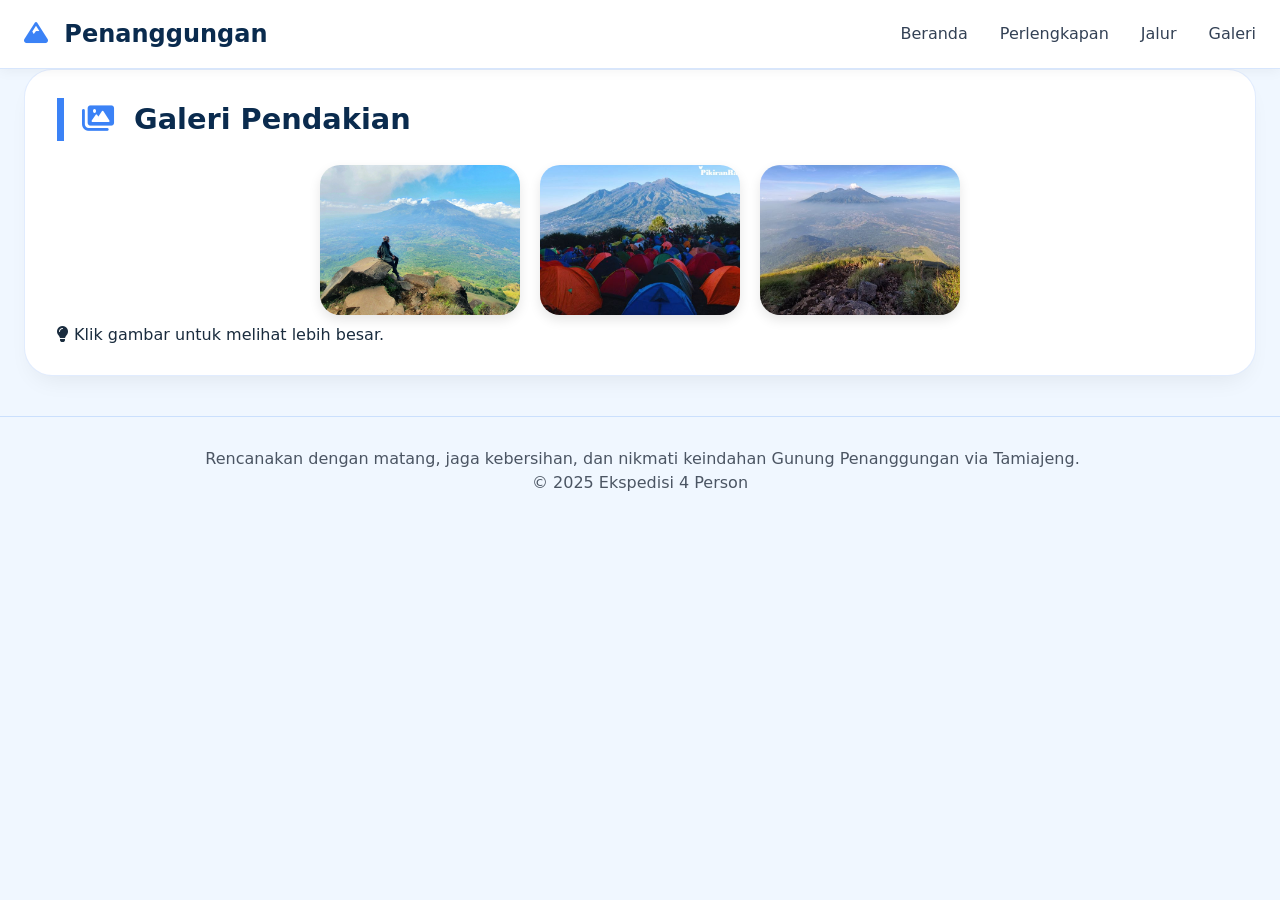
==== galeri.html @ feab1d6a "Add files via upload" ====
<!DOCTYPE html>
<html lang="id">
<head>
    <meta charset="UTF-8">
    <meta name="viewport" content="width=device-width, initial-scale=1.0">
    <title>Galeri - Gunung Penanggungan</title>
    <link rel="stylesheet" href="https://cdnjs.cloudflare.com/ajax/libs/font-awesome/6.0.0-beta3/css/all.min.css">
    <link rel="stylesheet" href="style.css">
</head>
<body>
    <nav class="navbar">
        <div class="container nav-container">
            <a href="index.html" class="logo"><i class="fas fa-mountain"></i> Penanggungan</a>
            <ul class="nav-links">
                <li><a href="index.html">Beranda</a></li>
                <li><a href="perlengkapan.html">Perlengkapan</a></li>
                <li><a href="jalur.html">Jalur</a></li>
                <li><a href="galeri.html" class="active">Galeri</a></li>
            </ul>
        </div>
    </nav>

    <main class="container">
        <section class="section">
            <h2 class="section-title"><i class="fas fa-images"></i> Galeri Pendakian</h2>
            <div class="gallery" id="galleryContainer">
                <img src="view1.jpg" alt="Pemandangan Gunung Penanggungan" class="gallery-item">
                <img src="view2.jpg" alt="Jalur Tamiajeng menembus kabut" class="gallery-item">
                <img src="view3.jpg" alt="Puncak Pawitra dan hamparan savana" class="gallery-item">
            </div>
            <p class="mt-2"><i class="fas fa-lightbulb"></i> Klik gambar untuk melihat lebih besar.</p>
        </section>
    </main>

    <footer>
        <div class="container">
            <p><i class="fas fa-mountain-sun"></i> Rencanakan dengan matang, jaga kebersihan, dan nikmati keindahan Gunung Penanggungan via Tamiajeng.</p>
            <p>© 2025 Ekspedisi 4 Person</p>
        </div>
    </footer>
    <div id="lightboxModal" class="lightbox-modal">
        <span class="close-lightbox">&times;</span>
        <img class="lightbox-img" id="lightboxImg" alt="preview besar">
    </div>
    <script src="script.js"></script>
</body>
</html>
---- style.css ----
/* style.css - Tema Biru Profesional namun Fun */
:root {
    --primary-dark: #0a2b4e;
    --primary: #1e4a76;
    --primary-light: #3b82f6;
    --accent: #38bdf8;
    --soft-blue: #e6f0fa;
    --white: #ffffff;
    --card-shadow: 0 12px 25px -10px rgba(0, 0, 0, 0.08);
    --hover-transition: all 0.25s ease;
}

* {
    margin: 0;
    padding: 0;
    box-sizing: border-box;
}

body {
    font-family: 'Inter', system-ui, -apple-system, 'Segoe UI', Roboto, sans-serif;
    background: #f0f7ff;
    color: #1a2c3e;
    line-height: 1.5;
}

.container {
    max-width: 1280px;
    margin: 0 auto;
    padding: 0 24px;
}

/* Navbar */
.navbar {
    background: var(--white);
    box-shadow: 0 2px 12px rgba(0,0,0,0.05);
    position: sticky;
    top: 0;
    z-index: 100;
    border-bottom: 1px solid rgba(59,130,246,0.2);
}
.nav-container {
    display: flex;
    justify-content: space-between;
    align-items: center;
    padding: 1rem 24px;
}
.logo {
    font-size: 1.5rem;
    font-weight: 700;
    color: var(--primary-dark);
    text-decoration: none;
}
.logo i {
    color: var(--primary-light);
    margin-right: 8px;
}
.nav-links {
    display: flex;
    list-style: none;
    gap: 2rem;
}
.nav-links a {
    text-decoration: none;
    font-weight: 500;
    color: #334155;
    transition: var(--hover-transition);
}
.nav-links a:hover {
    color: var(--primary-light);
}
@media (max-width: 680px) {
    .nav-container { flex-direction: column; gap: 1rem; }
    .nav-links { gap: 1rem; flex-wrap: wrap; justify-content: center; }
}

/* Hero */
.hero {
    background: linear-gradient(135deg, #0a2b4e 0%, #1e4a76 55%, #2c6e9e 100%);
    color: white;
    padding: 48px 0 60px;
    border-radius: 0 0 2rem 2rem;
    margin-bottom: 2rem;
}
.hero h1 {
    font-size: 2.7rem;
    font-weight: 700;
}
.hero h1 span {
    font-size: 1.3rem;
    font-weight: 400;
    opacity: 0.9;
}
.hero p {
    font-size: 1.2rem;
    margin-top: 12px;
    max-width: 700px;
}
.badge {
    background: rgba(255,255,255,0.2);
    backdrop-filter: blur(4px);
    display: inline-block;
    padding: 6px 16px;
    border-radius: 40px;
    font-size: 0.85rem;
    font-weight: 500;
    margin-top: 16px;
}

/* Section */
.section {
    background: var(--white);
    border-radius: 28px;
    padding: 28px 32px;
    margin-bottom: 40px;
    box-shadow: var(--card-shadow);
    transition: var(--hover-transition);
    border: 1px solid rgba(59,130,246,0.15);
}
.section-title {
    font-size: 1.8rem;
    font-weight: 700;
    border-left: 7px solid var(--primary-light);
    padding-left: 18px;
    margin-bottom: 24px;
    color: var(--primary-dark);
}
.section-title i {
    color: var(--primary-light);
    margin-right: 10px;
}
.info-grid {
    display: flex;
    flex-wrap: wrap;
    gap: 20px;
    margin-bottom: 20px;
}
.info-grid div {
    flex: 1 1 200px;
}
.mt-3 { margin-top: 1rem; }
.mt-2 { margin-top: 0.5rem; }

/* Important Box */
.important-box {
    background: #fef9e3;
    border-left: 8px solid #f59e0b;
    padding: 20px;
    border-radius: 24px;
}
.important-box ul {
    list-style: none;
    padding-left: 0;
}
.important-box li {
    margin-bottom: 12px;
}
.important-box li i {
    width: 28px;
    color: #f59e0b;
}

/* Gear Grid (Perlengkapan) */
.gear-grid {
    display: grid;
    grid-template-columns: repeat(auto-fit, minmax(280px, 1fr));
    gap: 28px;
}
.person-card {
    background: var(--soft-blue);
    border-radius: 28px;
    padding: 18px 20px 22px;
    transition: transform 0.2s;
    border: 1px solid rgba(59,130,246,0.3);
}
.person-card:hover {
    transform: translateY(-6px);
}
.person-card h3 {
    font-size: 1.5rem;
    font-weight: 700;
    color: var(--primary-dark);
    border-bottom: 3px solid var(--primary-light);
    display: inline-block;
    margin-bottom: 18px;
}
.person-card ul {
    list-style: none;
}
.person-card li {
    margin-bottom: 8px;
    display: flex;
    align-items: center;
    gap: 10px;
    background: white;
    padding: 6px 12px;
    border-radius: 40px;
    font-size: 0.9rem;
}
.person-card li i {
    width: 24px;
    color: var(--primary);
}
.meal-plan {
    display: flex;
    gap: 24px;
    flex-wrap: wrap;
    background: var(--soft-blue);
    padding: 16px;
    border-radius: 24px;
}

/* Table Jalur */
.route-table {
    overflow-x: auto;
    margin: 20px 0;
}
table {
    width: 100%;
    border-collapse: collapse;
    background: white;
    border-radius: 20px;
    overflow: hidden;
}
th {
    background: var(--primary-dark);
    color: white;
    padding: 12px;
    font-weight: 600;
}
td {
    padding: 12px;
    border-bottom: 1px solid #e2e8f0;
}
tr:last-child td {
    border-bottom: none;
}

/* Slider Interaktif */
.interactive-slider {
    background: linear-gradient(120deg, #eef4ff, #ffffff);
    border-radius: 32px;
    padding: 24px;
    margin: 20px 0;
    border: 1px solid #b9d0f0;
}
.slider-label {
    display: flex;
    justify-content: space-between;
    margin-bottom: 12px;
    font-weight: 600;
}
input[type="range"] {
    width: 100%;
    height: 6px;
    -webkit-appearance: none;
    background: #cbd5e1;
    border-radius: 10px;
}
input[type="range"]::-webkit-slider-thumb {
    -webkit-appearance: none;
    width: 20px;
    height: 20px;
    background: var(--primary-light);
    border-radius: 50%;
    cursor: pointer;
    border: 2px solid white;
}
.pos-info {
    background: white;
    border-radius: 28px;
    padding: 18px;
    margin-top: 20px;
    border-left: 5px solid var(--primary-light);
}

/* Tombol PDF */
.btn-pdf {
    display: inline-flex;
    align-items: center;
    gap: 12px;
    background: var(--primary-dark);
    color: white;
    padding: 12px 28px;
    border-radius: 40px;
    font-weight: 600;
    text-decoration: none;
    transition: 0.2s;
    margin-top: 12px;
}
.btn-pdf:hover {
    background: #0f3a5e;
    transform: translateY(-2px);
}

/* Galeri */
.gallery {
    display: flex;
    flex-wrap: wrap;
    gap: 20px;
    justify-content: center;
}
.gallery-item {
    width: 200px;
    height: 150px;
    object-fit: cover;
    border-radius: 20px;
    cursor: pointer;
    transition: transform 0.2s;
    box-shadow: 0 5px 12px rgba(0,0,0,0.1);
}
.gallery-item:hover {
    transform: scale(1.03);
}

/* Lightbox Modal */
.lightbox-modal {
    display: none;
    position: fixed;
    top: 0; left: 0;
    width: 100%; height: 100%;
    background: rgba(0,0,0,0.85);
    justify-content: center;
    align-items: center;
    z-index: 1000;
    backdrop-filter: blur(6px);
}
.lightbox-img {
    max-width: 90vw;
    max-height: 85vh;
    border-radius: 20px;
}
.close-lightbox {
    position: absolute;
    top: 25px;
    right: 35px;
    font-size: 40px;
    color: white;
    cursor: pointer;
    background: rgba(0,0,0,0.5);
    border-radius: 50%;
    width: 50px;
    height: 50px;
    display: flex;
    align-items: center;
    justify-content: center;
}

/* Footer */
footer {
    text-align: center;
    padding: 30px 0;
    color: #4b5563;
    border-top: 1px solid rgba(59,130,246,0.2);
    margin-top: 20px;
}
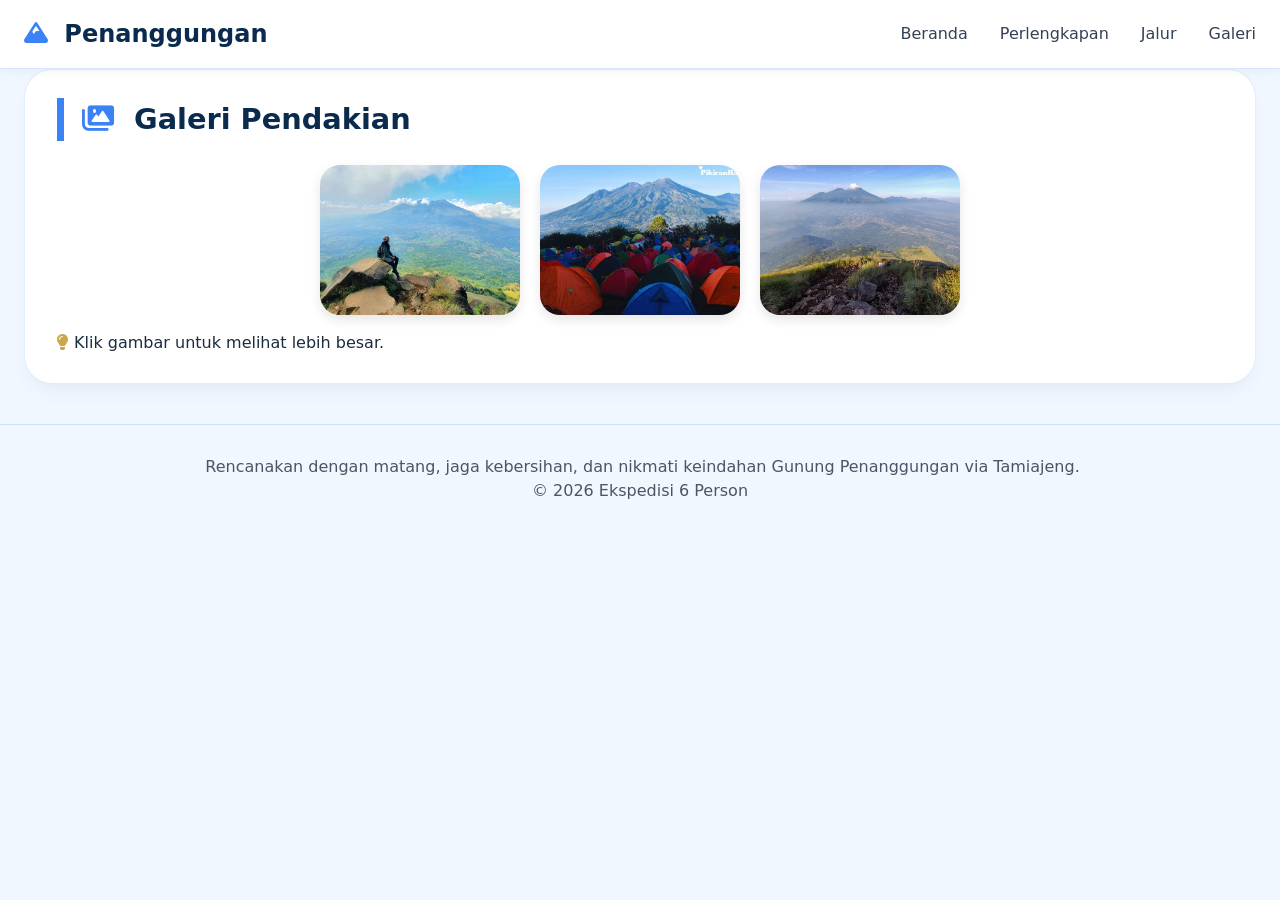
==== commit 1c2c7eb1: "Update galeri.html" ====
--- a/galeri.html
+++ b/galeri.html
@@ -3,7 +3,7 @@
 <head>
     <meta charset="UTF-8">
     <meta name="viewport" content="width=device-width, initial-scale=1.0">
-    <title>Galeri - Gunung Penanggungan</title>
+    <title>Galeri · Gunung Penanggungan</title>
     <link rel="stylesheet" href="https://cdnjs.cloudflare.com/ajax/libs/font-awesome/6.0.0-beta3/css/all.min.css">
     <link rel="stylesheet" href="style.css">
 </head>
@@ -28,20 +28,21 @@
                 <img src="view2.jpg" alt="Jalur Tamiajeng menembus kabut" class="gallery-item">
                 <img src="view3.jpg" alt="Puncak Pawitra dan hamparan savana" class="gallery-item">
             </div>
-            <p class="mt-2"><i class="fas fa-lightbulb"></i> Klik gambar untuk melihat lebih besar.</p>
+            <p class="mt-3"><i class="fas fa-lightbulb" style="color: #C9A84C;"></i> Klik gambar untuk melihat lebih besar.</p>
         </section>
     </main>
 
     <footer>
         <div class="container">
             <p><i class="fas fa-mountain-sun"></i> Rencanakan dengan matang, jaga kebersihan, dan nikmati keindahan Gunung Penanggungan via Tamiajeng.</p>
-            <p>© 2025 Ekspedisi 4 Person</p>
+            <p>© 2026 Ekspedisi 6 Person</p>
         </div>
     </footer>
+
     <div id="lightboxModal" class="lightbox-modal">
         <span class="close-lightbox">&times;</span>
         <img class="lightbox-img" id="lightboxImg" alt="preview besar">
     </div>
     <script src="script.js"></script>
 </body>
-</html>+</html>
--- a/style.css
+++ b/style.css
@@ -209,7 +209,55 @@
     border-radius: 24px;
 }
 
-/* Table Jalur */
+/* Tabel Sewa & Kalkulasi */
+.sewa-table, .cost-table {
+    width: 100%;
+    border-collapse: collapse;
+    background: white;
+    border-radius: 20px;
+    overflow: hidden;
+    margin-bottom: 20px;
+}
+.sewa-table th, .cost-table th {
+    background: var(--primary-dark);
+    color: white;
+    padding: 12px;
+    font-weight: 600;
+}
+.sewa-table td, .cost-table td {
+    padding: 12px;
+    border-bottom: 1px solid #e2e8f0;
+}
+.highlight {
+    background: #e6f0fa;
+    font-weight: bold;
+}
+.cost-summary {
+    background: #f0f9ff;
+    border-radius: 24px;
+    padding: 20px;
+    margin: 20px 0;
+}
+.cost-per-person {
+    display: flex;
+    flex-wrap: wrap;
+    gap: 16px;
+    justify-content: space-between;
+}
+.person-cost {
+    background: white;
+    border-radius: 20px;
+    padding: 12px 20px;
+    flex: 1;
+    text-align: center;
+    box-shadow: 0 2px 8px rgba(0,0,0,0.05);
+}
+.person-cost strong {
+    font-size: 1.4rem;
+    color: var(--primary);
+}
+
+/* Table Jalur (untuk halaman jalur.html) */
 .route-table {
     overflow-x: auto;
     margin: 20px 0;
@@ -352,4 +400,4 @@
     color: #4b5563;
     border-top: 1px solid rgba(59,130,246,0.2);
     margin-top: 20px;
-}+}
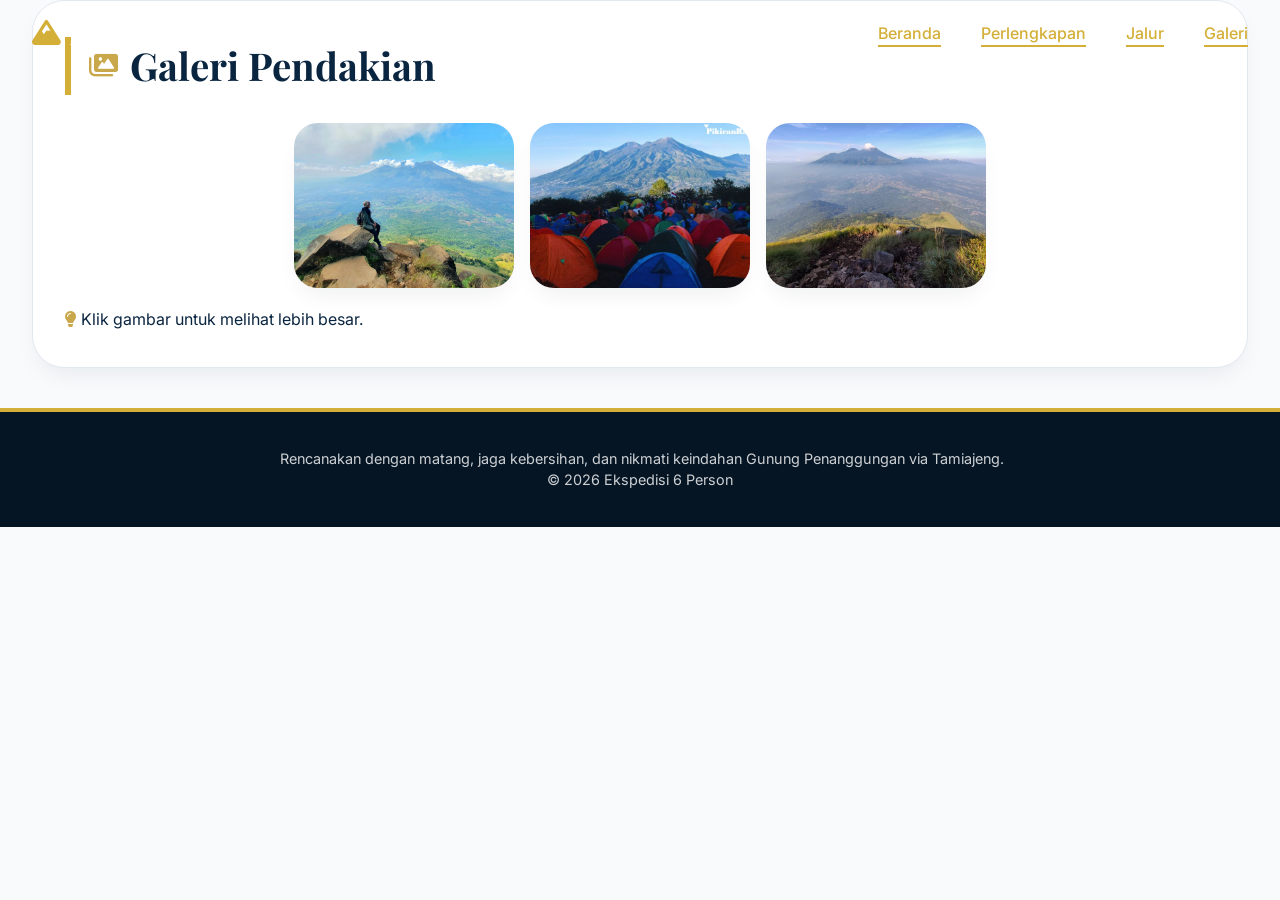
==== commit f90c8153: "Update galeri.html" ====
--- a/galeri.html
+++ b/galeri.html
@@ -6,6 +6,9 @@
     <title>Galeri · Gunung Penanggungan</title>
     <link rel="stylesheet" href="https://cdnjs.cloudflare.com/ajax/libs/font-awesome/6.0.0-beta3/css/all.min.css">
     <link rel="stylesheet" href="style.css">
+    <!-- Favicon -->
+<link rel="icon" type="image/svg+xml" href="data:image/svg+xml,%3Csvg xmlns='http://www.w3.org/2000/svg' viewBox='0 0 100 100'%3E%3Cpolygon points='50,10 90,70 10,70' fill='%23D4AF37'/%3E%3Cpolygon points='50,20 80,65 20,65' fill='%230A2540'/%3E%3C/svg%3E">
+<link rel="alternate icon" type="image/x-icon" href="favicon.ico">
 </head>
 <body>
     <nav class="navbar">
--- a/style.css
+++ b/style.css
@@ -1,403 +1,184 @@
-/* style.css - Tema Biru Profesional namun Fun */
+/* style.css - Ultra Premium Corporate Theme */
+@import url('https://fonts.googleapis.com/css2?family=Inter:wght@400;500;600;700;800&family=Playfair+Display:wght@500;600;700&display=swap');
+
 :root {
-    --primary-dark: #0a2b4e;
-    --primary: #1e4a76;
-    --primary-light: #3b82f6;
-    --accent: #38bdf8;
-    --soft-blue: #e6f0fa;
-    --white: #ffffff;
-    --card-shadow: 0 12px 25px -10px rgba(0, 0, 0, 0.08);
-    --hover-transition: all 0.25s ease;
+    --font-primary: 'Inter', system-ui, sans-serif;
+    --font-display: 'Playfair Display', serif;
+    --deep-blue: #051524;
+    --navy: #0A2540;
+    --royal-blue: #1A3A5F;
+    --gold: #D4AF37;
+    --gold-light: #F3E5AB;
+    --gold-soft: #C9A84C;
+    --white: #FFFFFF;
+    --off-white: #F8FAFC;
+    --gray-100: #F1F5F9;
+    --gray-200: #E2E8F0;
+    --shadow-sm: 0 4px 6px -2px rgba(5,21,36,0.05);
+    --shadow-md: 0 12px 24px -8px rgba(5,21,36,0.08);
+    --transition: all 0.3s ease;
 }
 
-* {
-    margin: 0;
-    padding: 0;
-    box-sizing: border-box;
+* { margin: 0; padding: 0; box-sizing: border-box; }
+html, body { width: 100%; overflow-x: hidden; }
+body { font-family: var(--font-primary); background: var(--off-white); color: var(--navy); line-height: 1.5; -webkit-font-smoothing: antialiased; font-size: 16px; }
+.container { width: 100%; max-width: 1320px; margin: 0 auto; padding: 0 16px; }
+
+/* Navbar */
+.navbar { position: fixed; top: 0; left: 0; width: 100%; z-index: 1000; background: transparent; transition: var(--transition); padding: 12px 0; }
+.navbar.scrolled { background: rgba(10, 37, 64, 0.85); backdrop-filter: blur(12px); border-bottom: 1px solid rgba(212,175,55,0.2); box-shadow: var(--shadow-md); }
+.nav-container { display: flex; justify-content: space-between; align-items: center; }
+.logo { font-family: var(--font-display); font-size: 1.8rem; font-weight: 600; color: var(--white); text-decoration: none; display: flex; align-items: center; gap: 8px; }
+.logo i { color: var(--gold); }
+.hamburger { display: flex; flex-direction: column; justify-content: space-around; width: 30px; height: 26px; background: transparent; border: none; cursor: pointer; padding: 0; z-index: 1001; }
+.hamburger-line { width: 100%; height: 3px; background-color: var(--white); border-radius: 10px; transition: var(--transition); }
+.hamburger.active .hamburger-line:nth-child(1) { transform: translateY(9px) rotate(45deg); }
+.hamburger.active .hamburger-line:nth-child(2) { opacity: 0; }
+.hamburger.active .hamburger-line:nth-child(3) { transform: translateY(-9px) rotate(-45deg); }
+.nav-links { display: none; flex-direction: column; width: 100%; background: rgba(10, 37, 64, 0.95); backdrop-filter: blur(12px); padding: 16px 0; border-radius: 0 0 24px 24px; position: absolute; top: 100%; left: 0; z-index: 999; border-bottom: 2px solid var(--gold); list-style: none; }
+.nav-links.show { display: flex; }
+.nav-links a { color: white; padding: 14px 24px; display: block; font-size: 1.1rem; text-decoration: none; font-weight: 500; border-bottom: 1px solid rgba(255,255,255,0.1); }
+.nav-links a:hover, .nav-links a.active { color: var(--gold); }
+
+/* Hero */
+.hero { background: radial-gradient(circle at 30% 10%, #143250 0%, var(--deep-blue) 100%); color: white; padding: 130px 0 50px; margin-bottom: 30px; }
+.hero h1 { font-family: var(--font-display); font-size: 2.5rem; line-height: 1.2; word-break: break-word; }
+.hero h1 span { font-size: 1.2rem; font-weight: 400; color: var(--gold-light); display: block; }
+.hero p { font-size: 1rem; margin: 16px 0; }
+.badge { background: rgba(255,255,255,0.08); backdrop-filter: blur(8px); display: inline-flex; align-items: center; gap: 8px; padding: 8px 16px; border-radius: 60px; font-size: 0.85rem; border: 1px solid rgba(212,175,55,0.3); }
+
+/* Section */
+.section { background: white; border-radius: 24px; padding: 28px 18px; margin-bottom: 30px; box-shadow: var(--shadow-md); border: 1px solid var(--gray-200); }
+.section-title { font-family: var(--font-display); font-size: 2rem; border-left: 6px solid var(--gold); padding-left: 18px; margin-bottom: 28px; display: flex; align-items: center; }
+.section-title i { color: var(--gold-soft); margin-right: 12px; font-size: 1.6rem; }
+.info-grid { display: grid; grid-template-columns: 1fr; gap: 16px; }
+.info-grid div { background: var(--off-white); padding: 16px; border-radius: 20px; display: flex; align-items: center; gap: 12px; }
+.info-grid i { color: var(--gold); font-size: 1.3rem; width: 28px; }
+.important-box { background: #FCF9F0; border-left: 6px solid var(--gold); padding: 20px 16px; border-radius: 24px; margin-top: 20px; }
+.important-box li { margin-bottom: 14px; display: flex; gap: 12px; font-size: 0.95rem; }
+.important-box li i { color: var(--gold); width: 24px; flex-shrink: 0; }
+.gear-grid { display: grid; grid-template-columns: 1fr; gap: 24px; }
+.person-card { background: white; border-radius: 28px; padding: 22px 18px; border: 1px solid var(--gray-200); box-shadow: var(--shadow-sm); }
+.person-card h3 { font-family: var(--font-display); font-size: 1.6rem; border-bottom: 3px solid var(--gold); display: inline-block; padding-bottom: 6px; margin-bottom: 24px; }
+.person-card li { margin-bottom: 10px; display: flex; align-items: flex-start; gap: 12px; background: var(--off-white); padding: 10px 14px; border-radius: 30px; font-size: 0.9rem; border: 1px solid var(--gray-100); word-break: break-word; }
+.person-card li i { width: 24px; color: var(--royal-blue); flex-shrink: 0; }
+.meal-plan { display: flex; flex-direction: column; gap: 12px; background: var(--gray-100); padding: 18px 20px; border-radius: 30px; margin-top: 20px; }
+
+/* Tabel */
+.sewa-table { width: 100%; border-collapse: collapse; margin: 20px 0; font-size: 0.85rem; border-radius: 16px; box-shadow: var(--shadow-sm); display: table; table-layout: fixed; }
+.sewa-table th, .sewa-table td { padding: 12px 8px; text-align: left; border-bottom: 1px solid var(--gray-200); }
+.sewa-table th { background: var(--deep-blue); color: white; font-weight: 600; }
+.highlight { background: #FCF9F0; font-weight: 700; }
+
+.cost-summary { background: rgba(255,255,255,0.8); backdrop-filter: blur(8px); border-radius: 24px; padding: 20px 16px; margin: 24px 0; border: 1px solid rgba(212,175,55,0.2); }
+.cost-per-person { display: flex; flex-direction: column; gap: 12px; }
+.person-cost { background: white; border-radius: 20px; padding: 16px; box-shadow: var(--shadow-sm); border: 1px solid var(--gray-200); display: flex; flex-wrap: wrap; align-items: center; justify-content: space-between; }
+.person-cost strong { font-size: 1.3rem; color: var(--royal-blue); }
+.person-cost .details { width: 100%; margin-top: 8px; font-size: 0.85rem; color: var(--gray-600); display: flex; flex-wrap: wrap; gap: 4px 12px; }
+
+/* Route */
+.route-table { margin: 20px 0; border-radius: 16px; width: 100%; }
+.route-table table { width: 100%; border-collapse: collapse; table-layout: fixed; }
+.route-table th, .route-table td { padding: 12px 8px; text-align: left; border-bottom: 1px solid var(--gray-200); }
+.route-table th { background: var(--deep-blue); color: white; }
+.interactive-slider { background: white; border-radius: 24px; padding: 24px 18px; margin: 24px 0; box-shadow: var(--shadow-sm); }
+.slider-label { margin-bottom: 16px; font-weight: 600; display: flex; flex-wrap: wrap; justify-content: space-between; }
+.pos-info { background: var(--off-white); padding: 16px; border-radius: 20px; border-left: 6px solid var(--gold); word-break: break-word; }
+.btn-pdf { display: inline-flex; align-items: center; gap: 12px; background: var(--deep-blue); color: white; padding: 14px 24px; border-radius: 50px; text-decoration: none; font-weight: 600; width: 100%; justify-content: center; }
+.gallery { display: flex; flex-wrap: wrap; justify-content: center; gap: 16px; }
+.gallery-item { width: 100%; max-width: 300px; aspect-ratio: 4/3; object-fit: cover; border-radius: 24px; cursor: pointer; box-shadow: var(--shadow-md); transition: var(--transition); }
+.gallery-item:hover { transform: scale(1.02); border: 2px solid var(--gold); }
+.lightbox-modal { display: none; position: fixed; inset: 0; background: rgba(5,21,36,0.95); backdrop-filter: blur(20px); justify-content: center; align-items: center; z-index: 2000; }
+.lightbox-img { max-width: 95vw; max-height: 85vh; border-radius: 30px; border: 2px solid var(--gold); }
+.close-lightbox { position: absolute; top: 20px; right: 20px; font-size: 40px; color: white; background: rgba(0,0,0,0.3); width: 48px; height: 48px; display: flex; align-items: center; justify-content: center; border-radius: 50%; cursor: pointer; }
+footer { background: var(--deep-blue); color: rgba(255,255,255,0.8); padding: 36px 0; margin-top: 40px; border-top: 4px solid var(--gold); text-align: center; }
+footer p { font-size: 0.9rem; padding: 0 16px; }
+
+/* Payment Modal */
+.payment-modal { display: none; position: fixed; inset: 0; background: rgba(5,21,36,0.8); backdrop-filter: blur(12px); justify-content: center; align-items: center; z-index: 2001; opacity: 0; transition: opacity 0.3s; padding: 16px; }
+.payment-modal.show { display: flex; opacity: 1; }
+.payment-modal-content { background: white; border-radius: 36px; max-width: 500px; width: 100%; max-height: 80vh; overflow-y: auto; box-shadow: 0 30px 50px rgba(0,0,0,0.3); border: 1px solid var(--gold); animation: slideUp 0.3s; }
+@keyframes slideUp { from { transform: translateY(30px); opacity: 0; } to { transform: translateY(0); opacity: 1; } }
+.payment-modal-header { display: flex; justify-content: space-between; align-items: center; padding: 24px 24px 16px; border-bottom: 1px solid var(--gray-200); }
+.payment-modal-header h2 { font-family: var(--font-display); font-size: 1.6rem; color: var(--deep-blue); display: flex; align-items: center; gap: 10px; }
+.close-payment-modal { background: none; border: none; font-size: 32px; cursor: pointer; color: var(--gray-600); width: 40px; height: 40px; display: flex; align-items: center; justify-content: center; border-radius: 50%; }
+.close-payment-modal:hover { background: var(--gray-100); }
+.payment-methods { padding: 16px 20px; display: flex; flex-direction: column; gap: 16px; }
+.payment-method { display: flex; align-items: center; gap: 16px; padding: 16px; background: var(--off-white); border-radius: 24px; border: 1px solid var(--gray-200); flex-wrap: wrap; }
+.payment-method:hover { border-color: var(--gold); }
+.payment-icon { width: 48px; height: 48px; background: white; border-radius: 20px; display: flex; align-items: center; justify-content: center; font-size: 1.8rem; color: var(--deep-blue); }
+.payment-info { flex: 1; min-width: 160px; }
+.payment-info h3 { font-size: 1.2rem; font-weight: 700; }
+.payment-info p { font-size: 0.9rem; opacity: 0.8; }
+.payment-number { font-family: monospace; font-size: 1.1rem; font-weight: 700; letter-spacing: 1px; color: var(--royal-blue); margin-top: 4px; }
+.payment-actions { display: flex; gap: 8px; flex-wrap: wrap; }
+.btn-copy, .btn-open { padding: 8px 14px; border-radius: 30px; font-size: 0.8rem; font-weight: 600; cursor: pointer; text-decoration: none; display: inline-flex; align-items: center; gap: 6px; border: 1px solid transparent; }
+.btn-copy { background: white; color: var(--deep-blue); border-color: var(--gray-200); }
+.btn-copy:hover { background: var(--gray-100); border-color: var(--gold); }
+.btn-open { background: var(--deep-blue); color: white; }
+.btn-open:hover { background: var(--gold); color: var(--deep-blue); }
+.payment-note { padding: 16px 24px 24px; text-align: center; font-size: 0.85rem; opacity: 0.8; border-top: 1px solid var(--gray-200); margin-top: 8px; }
+
+/* Responsive */
+@media (max-width: 480px) {
+    .payment-method { flex-direction: column; align-items: flex-start; }
+    .payment-actions { width: 100%; justify-content: flex-end; }
+    .sewa-table, .sewa-table thead, .sewa-table tbody, .sewa-table tr, .sewa-table th, .sewa-table td { display: block; width: 100%; }
+    .sewa-table thead { display: none; }
+    .sewa-table tr { margin-bottom: 16px; border: 1px solid var(--gray-200); border-radius: 16px; background: white; padding: 12px; }
+    .sewa-table td { display: flex; justify-content: space-between; align-items: center; padding: 10px 0; border-bottom: 1px dashed var(--gray-200); }
+    .sewa-table td:last-child { border-bottom: none; }
+    .sewa-table td::before { content: attr(data-label); font-weight: 600; color: var(--deep-blue); width: 50%; }
+    .route-table table, .route-table thead, .route-table tbody, .route-table tr, .route-table th, .route-table td { display: block; width: 100%; }
+    .route-table thead { display: none; }
+    .route-table tr { margin-bottom: 16px; border: 1px solid var(--gray-200); border-radius: 16px; background: white; padding: 12px; }
+    .route-table td { display: flex; justify-content: space-between; padding: 10px 0; border-bottom: 1px dashed var(--gray-200); }
+    .route-table td:last-child { border-bottom: none; }
+    .route-table td::before { content: attr(data-label); font-weight: 600; color: var(--deep-blue); width: 45%; }
 }
 
-body {
-    font-family: 'Inter', system-ui, -apple-system, 'Segoe UI', Roboto, sans-serif;
-    background: #f0f7ff;
-    color: #1a2c3e;
-    line-height: 1.5;
+@media (min-width: 640px) {
+    .container { padding: 0 24px; }
+    .hero h1 { font-size: 3.5rem; }
+    .hero h1 span { font-size: 1.4rem; }
+    .hero p { font-size: 1.2rem; }
+    .badge { font-size: 0.95rem; padding: 10px 24px; }
+    .section { padding: 36px 32px; border-radius: 32px; }
+    .section-title { font-size: 2.4rem; }
+    .info-grid { grid-template-columns: repeat(2,1fr); }
+    .gear-grid { grid-template-columns: repeat(2,1fr); }
+    .meal-plan { flex-direction: row; }
+    .cost-per-person { flex-direction: row; flex-wrap: wrap; }
+    .person-cost { flex: 1 1 160px; flex-direction: column; align-items: flex-start; }
+    .btn-pdf { width: auto; }
+    .gallery-item { width: 220px; }
+    .sewa-table { display: table; table-layout: auto; }
+    .sewa-table thead { display: table-header-group; }
+    .sewa-table td::before { content: none; }
+    .route-table table { display: table; table-layout: auto; }
+    .route-table thead { display: table-header-group; }
+    .route-table td::before { content: none; }
 }
 
-.container {
-    max-width: 1280px;
-    margin: 0 auto;
-    padding: 0 24px;
+@media (min-width: 768px) {
+    .hamburger { display: none; }
+    .nav-links { display: flex !important; flex-direction: row; position: static; background: transparent; backdrop-filter: none; padding: 0; width: auto; border-radius: 0; border: none; gap: 2.5rem; }
+    .nav-links a { color: rgba(255,255,255,0.9); padding: 6px 0; font-size: 1rem; border: none; }
+    .navbar.scrolled .nav-links a { color: rgba(255,255,255,0.85); }
+    .nav-links a::after { content: ''; display: block; width: 0; height: 2px; background: var(--gold); transition: var(--transition); }
+    .nav-links a:hover::after, .nav-links a.active::after { width: 100%; }
 }
 
-/* Navbar */
-.navbar {
-    background: var(--white);
-    box-shadow: 0 2px 12px rgba(0,0,0,0.05);
-    position: sticky;
-    top: 0;
-    z-index: 100;
-    border-bottom: 1px solid rgba(59,130,246,0.2);
-}
-.nav-container {
-    display: flex;
-    justify-content: space-between;
-    align-items: center;
-    padding: 1rem 24px;
-}
-.logo {
-    font-size: 1.5rem;
-    font-weight: 700;
-    color: var(--primary-dark);
-    text-decoration: none;
-}
-.logo i {
-    color: var(--primary-light);
-    margin-right: 8px;
-}
-.nav-links {
-    display: flex;
-    list-style: none;
-    gap: 2rem;
-}
-.nav-links a {
-    text-decoration: none;
-    font-weight: 500;
-    color: #334155;
-    transition: var(--hover-transition);
-}
-.nav-links a:hover {
-    color: var(--primary-light);
-}
-@media (max-width: 680px) {
-    .nav-container { flex-direction: column; gap: 1rem; }
-    .nav-links { gap: 1rem; flex-wrap: wrap; justify-content: center; }
+@media (min-width: 1024px) {
+    .container { padding: 0 32px; }
+    .hero h1 { font-size: 4.5rem; }
+    .info-grid { grid-template-columns: repeat(4,1fr); }
+    .gear-grid { grid-template-columns: repeat(3,1fr); }
 }
 
-/* Hero */
-.hero {
-    background: linear-gradient(135deg, #0a2b4e 0%, #1e4a76 55%, #2c6e9e 100%);
-    color: white;
-    padding: 48px 0 60px;
-    border-radius: 0 0 2rem 2rem;
-    margin-bottom: 2rem;
-}
-.hero h1 {
-    font-size: 2.7rem;
-    font-weight: 700;
-}
-.hero h1 span {
-    font-size: 1.3rem;
-    font-weight: 400;
-    opacity: 0.9;
-}
-.hero p {
-    font-size: 1.2rem;
-    margin-top: 12px;
-    max-width: 700px;
-}
-.badge {
-    background: rgba(255,255,255,0.2);
-    backdrop-filter: blur(4px);
-    display: inline-block;
-    padding: 6px 16px;
-    border-radius: 40px;
-    font-size: 0.85rem;
-    font-weight: 500;
-    margin-top: 16px;
-}
-
-/* Section */
-.section {
-    background: var(--white);
-    border-radius: 28px;
-    padding: 28px 32px;
-    margin-bottom: 40px;
-    box-shadow: var(--card-shadow);
-    transition: var(--hover-transition);
-    border: 1px solid rgba(59,130,246,0.15);
-}
-.section-title {
-    font-size: 1.8rem;
-    font-weight: 700;
-    border-left: 7px solid var(--primary-light);
-    padding-left: 18px;
-    margin-bottom: 24px;
-    color: var(--primary-dark);
-}
-.section-title i {
-    color: var(--primary-light);
-    margin-right: 10px;
-}
-.info-grid {
-    display: flex;
-    flex-wrap: wrap;
-    gap: 20px;
-    margin-bottom: 20px;
-}
-.info-grid div {
-    flex: 1 1 200px;
-}
-.mt-3 { margin-top: 1rem; }
-.mt-2 { margin-top: 0.5rem; }
-
-/* Important Box */
-.important-box {
-    background: #fef9e3;
-    border-left: 8px solid #f59e0b;
-    padding: 20px;
-    border-radius: 24px;
-}
-.important-box ul {
-    list-style: none;
-    padding-left: 0;
-}
-.important-box li {
-    margin-bottom: 12px;
-}
-.important-box li i {
-    width: 28px;
-    color: #f59e0b;
-}
-
-/* Gear Grid (Perlengkapan) */
-.gear-grid {
-    display: grid;
-    grid-template-columns: repeat(auto-fit, minmax(280px, 1fr));
-    gap: 28px;
-}
-.person-card {
-    background: var(--soft-blue);
-    border-radius: 28px;
-    padding: 18px 20px 22px;
-    transition: transform 0.2s;
-    border: 1px solid rgba(59,130,246,0.3);
-}
-.person-card:hover {
-    transform: translateY(-6px);
-}
-.person-card h3 {
-    font-size: 1.5rem;
-    font-weight: 700;
-    color: var(--primary-dark);
-    border-bottom: 3px solid var(--primary-light);
-    display: inline-block;
-    margin-bottom: 18px;
-}
-.person-card ul {
-    list-style: none;
-}
-.person-card li {
-    margin-bottom: 8px;
-    display: flex;
-    align-items: center;
-    gap: 10px;
-    background: white;
-    padding: 6px 12px;
-    border-radius: 40px;
-    font-size: 0.9rem;
-}
-.person-card li i {
-    width: 24px;
-    color: var(--primary);
-}
-.meal-plan {
-    display: flex;
-    gap: 24px;
-    flex-wrap: wrap;
-    background: var(--soft-blue);
-    padding: 16px;
-    border-radius: 24px;
-}
-
-/* Tabel Sewa & Kalkulasi */
-.sewa-table, .cost-table {
-    width: 100%;
-    border-collapse: collapse;
-    background: white;
-    border-radius: 20px;
-    overflow: hidden;
-    margin-bottom: 20px;
-}
-.sewa-table th, .cost-table th {
-    background: var(--primary-dark);
-    color: white;
-    padding: 12px;
-    font-weight: 600;
-}
-.sewa-table td, .cost-table td {
-    padding: 12px;
-    border-bottom: 1px solid #e2e8f0;
-}
-.highlight {
-    background: #e6f0fa;
-    font-weight: bold;
-}
-.cost-summary {
-    background: #f0f9ff;
-    border-radius: 24px;
-    padding: 20px;
-    margin: 20px 0;
-}
-.cost-per-person {
-    display: flex;
-    flex-wrap: wrap;
-    gap: 16px;
-    justify-content: space-between;
-}
-.person-cost {
-    background: white;
-    border-radius: 20px;
-    padding: 12px 20px;
-    flex: 1;
-    text-align: center;
-    box-shadow: 0 2px 8px rgba(0,0,0,0.05);
-}
-.person-cost strong {
-    font-size: 1.4rem;
-    color: var(--primary);
-}
-
-/* Table Jalur (untuk halaman jalur.html) */
-.route-table {
-    overflow-x: auto;
-    margin: 20px 0;
-}
-table {
-    width: 100%;
-    border-collapse: collapse;
-    background: white;
-    border-radius: 20px;
-    overflow: hidden;
-}
-th {
-    background: var(--primary-dark);
-    color: white;
-    padding: 12px;
-    font-weight: 600;
-}
-td {
-    padding: 12px;
-    border-bottom: 1px solid #e2e8f0;
-}
-tr:last-child td {
-    border-bottom: none;
-}
-
-/* Slider Interaktif */
-.interactive-slider {
-    background: linear-gradient(120deg, #eef4ff, #ffffff);
-    border-radius: 32px;
-    padding: 24px;
-    margin: 20px 0;
-    border: 1px solid #b9d0f0;
-}
-.slider-label {
-    display: flex;
-    justify-content: space-between;
-    margin-bottom: 12px;
-    font-weight: 600;
-}
-input[type="range"] {
-    width: 100%;
-    height: 6px;
-    -webkit-appearance: none;
-    background: #cbd5e1;
-    border-radius: 10px;
-}
-input[type="range"]::-webkit-slider-thumb {
-    -webkit-appearance: none;
-    width: 20px;
-    height: 20px;
-    background: var(--primary-light);
-    border-radius: 50%;
-    cursor: pointer;
-    border: 2px solid white;
-}
-.pos-info {
-    background: white;
-    border-radius: 28px;
-    padding: 18px;
-    margin-top: 20px;
-    border-left: 5px solid var(--primary-light);
-}
-
-/* Tombol PDF */
-.btn-pdf {
-    display: inline-flex;
-    align-items: center;
-    gap: 12px;
-    background: var(--primary-dark);
-    color: white;
-    padding: 12px 28px;
-    border-radius: 40px;
-    font-weight: 600;
-    text-decoration: none;
-    transition: 0.2s;
-    margin-top: 12px;
-}
-.btn-pdf:hover {
-    background: #0f3a5e;
-    transform: translateY(-2px);
-}
-
-/* Galeri */
-.gallery {
-    display: flex;
-    flex-wrap: wrap;
-    gap: 20px;
-    justify-content: center;
-}
-.gallery-item {
-    width: 200px;
-    height: 150px;
-    object-fit: cover;
-    border-radius: 20px;
-    cursor: pointer;
-    transition: transform 0.2s;
-    box-shadow: 0 5px 12px rgba(0,0,0,0.1);
-}
-.gallery-item:hover {
-    transform: scale(1.03);
-}
-
-/* Lightbox Modal */
-.lightbox-modal {
-    display: none;
-    position: fixed;
-    top: 0; left: 0;
-    width: 100%; height: 100%;
-    background: rgba(0,0,0,0.85);
-    justify-content: center;
-    align-items: center;
-    z-index: 1000;
-    backdrop-filter: blur(6px);
-}
-.lightbox-img {
-    max-width: 90vw;
-    max-height: 85vh;
-    border-radius: 20px;
-}
-.close-lightbox {
-    position: absolute;
-    top: 25px;
-    right: 35px;
-    font-size: 40px;
-    color: white;
-    cursor: pointer;
-    background: rgba(0,0,0,0.5);
-    border-radius: 50%;
-    width: 50px;
-    height: 50px;
-    display: flex;
-    align-items: center;
-    justify-content: center;
-}
-
-/* Footer */
-footer {
-    text-align: center;
-    padding: 30px 0;
-    color: #4b5563;
-    border-top: 1px solid rgba(59,130,246,0.2);
-    margin-top: 20px;
-}
+.reveal { opacity: 0; transform: translateY(20px); transition: opacity 0.7s, transform 0.7s; }
+.reveal.visible { opacity: 1; transform: translateY(0); }
+.mt-3 { margin-top: 1.2rem; }
+.mt-2 { margin-top: 0.75rem; }
+img, svg { max-width: 100%; height: auto; }
+p, li, .badge, .pos-info { word-wrap: break-word; overflow-wrap: break-word; }
